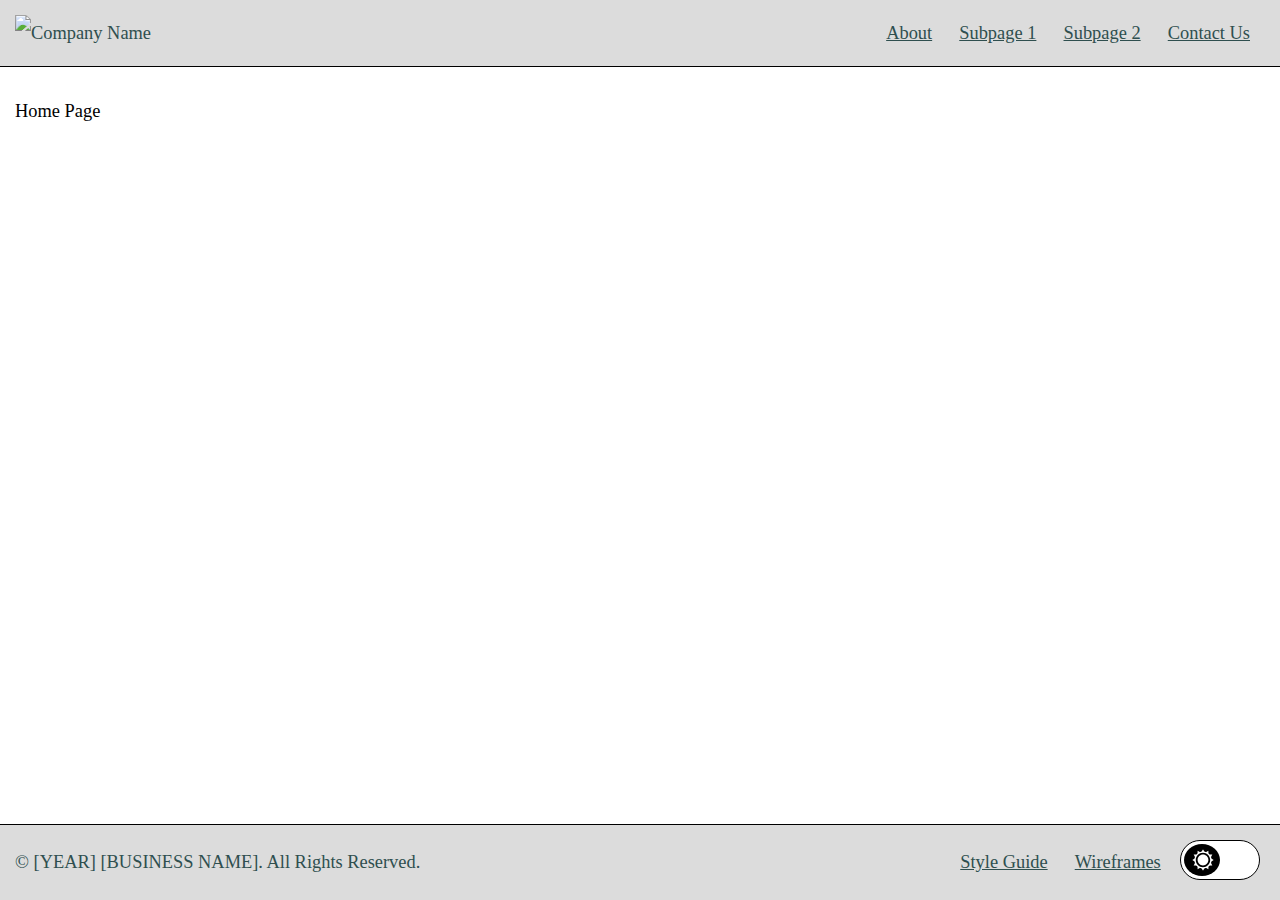
==== source-repo/index.html @ 7fbc9fa3 "added template source files" ====
<!doctype html>
<html lang="en">
<head>
    <meta charset="utf-8">
    <meta name="viewport" content="width=device-width, initial-scale=1.0">
    <title>Home</title>
    <link rel="stylesheet" href="css/normalize.css">
    <link rel="stylesheet" href="css/main.css">
    <script src="js/dark-mode.js"></script>
</head>
<body>
    <header>
        <div id="logo-wrapper">
            <a href="index.html">
                <img src="https://via.placeholder.com/150x100.jpg" id="logo">
            </a>
        </div>
        <div id='company-name'>
            Company Name
        </div>
        <nav>
            <ul>
                <li>
                    <a href="about.html">
                        About
                    </a>
                </li>
                <li>
                    <a href="subpage-1.html">
                        Subpage 1
                    </a>
                </li>
                <li>
                    <a href="subpage-2.html">
                        Subpage 2
                    </a>
                </li>
                <li>
                    <a href="contact-us.html">
                        Contact Us
                    </a>
                </li>
            </ul>
        </nav>
    </header>
    <main>
        <p>
            Home Page
        </p>
    </main>
    <footer>
        <div id="legal">
            &copy; [YEAR] [BUSINESS NAME]. All Rights Reserved.
        </div>
        <nav>
            <ul>
                <li>
                    <a href="style-guide.html">
                        Style Guide
                    </a>
                </li>
                <li>
                    <a href="wireframes.html">
                        Wireframes
                    </a>
                </li>
            </ul>
        </nav>
        <div id="dark-mode">
            <div class="icon" id="sun-icon">
                <svg xmlns="http://www.w3.org/2000/svg" width="24" height="24" viewBox="0 0 24 24"><path d="M22.088 13.126l1.912-1.126-1.912-1.126c-1.021-.602-1.372-1.91-.788-2.942l1.093-1.932-2.22-.02c-1.185-.01-2.143-.968-2.153-2.153l-.02-2.219-1.932 1.093c-1.031.583-2.34.233-2.941-.788l-1.127-1.913-1.127 1.913c-.602 1.021-1.91 1.372-2.941.788l-1.932-1.093-.02 2.219c-.01 1.185-.968 2.143-2.153 2.153l-2.22.02 1.093 1.932c.584 1.032.233 2.34-.788 2.942l-1.912 1.126 1.912 1.126c1.021.602 1.372 1.91.788 2.942l-1.093 1.932 2.22.02c1.185.01 2.143.968 2.153 2.153l.02 2.219 1.932-1.093c1.031-.583 2.34-.233 2.941.788l1.127 1.913 1.127-1.913c.602-1.021 1.91-1.372 2.941-.788l1.932 1.093.02-2.219c.011-1.185.969-2.143 2.153-2.153l2.22-.02-1.093-1.932c-.584-1.031-.234-2.34.788-2.942zm-10.117 6.874c-4.411 0-8-3.589-8-8s3.588-8 8-8 8 3.589 8 8-3.589 8-8 8zm6.029-8c0 3.313-2.687 6-6 6s-6-2.687-6-6 2.687-6 6-6 6 2.687 6 6z"/></svg>
            </div>
            <div id="tgl-wrapper">
                <input class="tgl" id="dark-mode-toggle" type="checkbox"/>
                <label class="tgl-btn" for="dark-mode-toggle"></label>
            </div>
            <div class="icon" id="moon-icon">
                <svg xmlns="http://www.w3.org/2000/svg" width="24" height="24" viewBox="0 0 24 24"><path d="M12 10.999c1.437.438 2.562 1.564 2.999 3.001.44-1.437 1.565-2.562 3.001-3-1.436-.439-2.561-1.563-3.001-3-.437 1.436-1.562 2.561-2.999 2.999zm8.001.001c.958.293 1.707 1.042 2 2.001.291-.959 1.042-1.709 1.999-2.001-.957-.292-1.707-1.042-2-2-.293.958-1.042 1.708-1.999 2zm-1-9c-.437 1.437-1.563 2.562-2.998 3.001 1.438.44 2.561 1.564 3.001 3.002.437-1.438 1.563-2.563 2.996-3.002-1.433-.437-2.559-1.564-2.999-3.001zm-7.001 22c-6.617 0-12-5.383-12-12s5.383-12 12-12c1.894 0 3.63.497 5.37 1.179-2.948.504-9.37 3.266-9.37 10.821 0 7.454 5.917 10.208 9.37 10.821-1.5.846-3.476 1.179-5.37 1.179z"/></svg>
            </div>
        </div>
    </footer>
</body>
</html>
---- source-repo/css/main.css ----
:root {
    /* Settings */
    --spacing: 15px;
    --font-size: 1.15rem;
    /* Normal Colors */
    --background-color: white;
    --alt-background-color: gainsboro;
    --font-color: black;
    --alt-font-color: darkslategray;
    --border-color: black;
    /* Dark Mode Colors */
    --dark-background-color: black;
    --dark-alt-background-color: darkslategray;
    --dark-font-color: white;
    --dark-alt-font-color: gainsboro;
    --dark-border-color: white;
}

html, body {
    margin: 0;
    padding: 0;
    width: 100%;
    height: 100%;
    text-rendering: optimizeLegibility;
}

body {
    display: flex;
    flex-direction: column;
    font-size: 62.5%;
}

header {
    display: grid;
    grid-template-rows: auto;
    grid-template-columns: auto auto 1fr;
    font-size: var(--font-size);
    padding: var(--spacing);
    border-bottom: 1px solid var(--border-color);
    color: var(--alt-font-color);
    background-color: var(--alt-background-color);
}

header div#company-name {
    display: flex;
    grid-column: 2;
    grid-row: 1;
    align-items: center;
    margin-left: auto;
}

header a {
    color: var(--alt-font-color);
}

header nav {
    display: flex;
    align-items: center;
    margin-left: auto;
}

header nav ul {
    margin: 0;
    padding: 0;
    list-style-type: none;
}

header nav ul li {
    display: inline-block;
    padding: 7.5px;
    margin-right: 7.5px;
}

main {
    flex: 1;
    font-size: var(--font-size);
    padding: var(--spacing);
    color: var(--font-color);
    background-color: var(--background-color);
}

footer {
    display: grid;
    grid-template-rows: auto;
    grid-template-columns: auto 1fr auto;
    font-size: var(--font-size);
    border-top: 1px solid var(--border-color);
    padding: var(--spacing);
    color: var(--alt-font-color);
    background-color: var(--alt-background-color);
}

footer a {
    color: var(--alt-font-color);
}

footer #legal {
    grid-row: 1;
    grid-column: 1;
    display: flex;
    align-items: center;
}

footer nav {
    grid-row: 1;
    grid-column: 2;
    display: flex;
    align-items: center;
    margin-left: auto;
}

footer nav ul {
    margin: 0;
    padding: 0;
    list-style-type: none;
}

footer nav ul li {
    display: inline-block;
    padding: 7.5px;
    margin-right: 7.5px;
}

footer #dark-mode {
    grid-row: 1;
    grid-column: 3;
}

footer #dark-mode .icon {
    position: relative;
    display: inline-block;
    z-index: 100;
    pointer-events: none;
}

footer #dark-mode .icon svg path {
    fill: var(--background-color);
}

footer #dark-mode #sun-icon svg {
    transform: scale(0.9);
    position: absolute;
    top: -32px;
    left: 15px;
}

footer #dark-mode #moon-icon svg {
    transform: scale(0.85);
    position: absolute;
    top: -32px;
    right: 15px;
}

footer #dark-mode #tgl-wrapper {
    display: inline-block;
}

footer #dark-mode #tgl-wrapper .tgl {
    display: none;
}

footer #dark-mode #tgl-wrapper .tgl, .tgl:after, .tgl:before, .tgl *, .tgl *:after, .tgl *:before, .tgl + .tgl-btn {
    box-sizing: border-box;
}

footer #dark-mode #tgl-wrapper .tgl::-moz-selection, .tgl:after::-moz-selection, .tgl:before::-moz-selection, .tgl *::-moz-selection, .tgl *:after::-moz-selection, .tgl *:before::-moz-selection, .tgl + .tgl-btn::-moz-selection {
    background: none;
}

footer #dark-mode #tgl-wrapper .tgl::selection, .tgl:after::selection, .tgl:before::selection, .tgl *::selection, .tgl *:after::selection, .tgl *:before::selection, .tgl + .tgl-btn::selection {
    background: none;
}

footer #dark-mode #tgl-wrapper .tgl + .tgl-btn {
    outline: 0;
    display: block;
    width: 80px;
    height: 40px;
    position: relative;
    cursor: pointer;
    -webkit-user-select: none;
    -moz-user-select: none;
    -ms-user-select: none;
    user-select: none;
    background-color: var(--background-color);
    border: 1px solid var(--border-color);
    border-radius: 30px;
    padding: 3px;
    transition: all 0.4s ease;
}

footer #dark-mode #tgl-wrapper .tgl + .tgl-btn:after, .tgl + .tgl-btn:before {
    position: relative;
    display: block;
    content: "";
    width: 50%;
    height: 100%;
}

footer #dark-mode #tgl-wrapper .tgl + .tgl-btn:after {
    left: 0;
    border-radius: 50%;
    background-color: var(--border-color);
    transition: all 0.2s ease;
}

footer #dark-mode #tgl-wrapper .tgl + .tgl-btn:before {
    display: none;
    transition: all 0.2s ease;
}

footer #dark-mode #tgl-wrapper .tgl:checked + .tgl-btn:after {
    left: 50%;
    transition: all 0.2s ease;
}

/*===========================================*\
  APPLY DARK MODE COLORS WHEN DARK MODE IS ON 
\*===========================================*/

body.dark-mode header {
    border-bottom: 1px solid var(--dark-border-color);
    color: var(--dark-alt-font-color);
    background-color: var(--dark-alt-background-color);
}

body.dark-mode header a {
    color: var(--dark-alt-font-color);
}

body.dark-mode main {
    color: var(--dark-font-color);
    background-color: var(--dark-background-color);
}

body.dark-mode footer {
    border-top: 1px solid var(--dark-border-color);
    color: var(--dark-alt-font-color);
    background-color: var(--dark-alt-background-color);
}

body.dark-mode footer a {
    color: var(--dark-alt-font-color);
}

body.dark-mode footer #dark-mode .icon svg path {
    fill: var(--dark-background-color);
}

body.dark-mode footer #dark-mode #tgl-wrapper .tgl + .tgl-btn {
    background-color: var(--dark-background-color);
    border: 1px solid var(--dark-border-color);
}

body.dark-mode footer #dark-mode #tgl-wrapper .tgl + .tgl-btn:after {
    background-color: var(--dark-border-color);
}
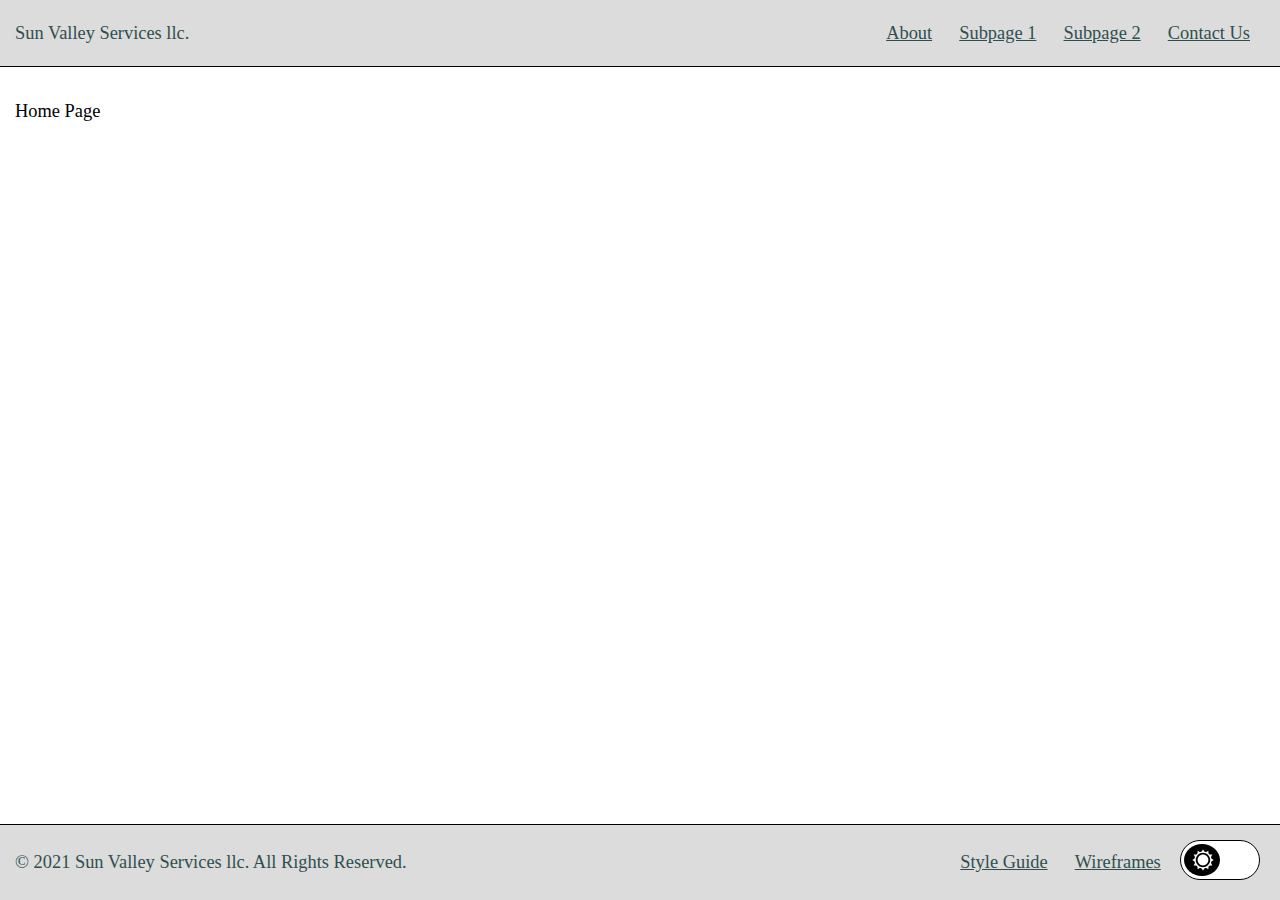
==== commit bfe0f54f: "Adding company logo to assets" ====
--- a/source-repo/index.html
+++ b/source-repo/index.html
@@ -12,11 +12,11 @@
     <header>
         <div id="logo-wrapper">
             <a href="index.html">
-                <img src="https://via.placeholder.com/150x100.jpg" id="logo">
+                <img src="" id="logo">
             </a>
         </div>
         <div id='company-name'>
-            Company Name
+            Sun Valley Services llc.
         </div>
         <nav>
             <ul>
@@ -50,7 +50,7 @@
     </main>
     <footer>
         <div id="legal">
-            &copy; [YEAR] [BUSINESS NAME]. All Rights Reserved.
+            &copy; 2021 Sun Valley Services llc. All Rights Reserved.
         </div>
         <nav>
             <ul>
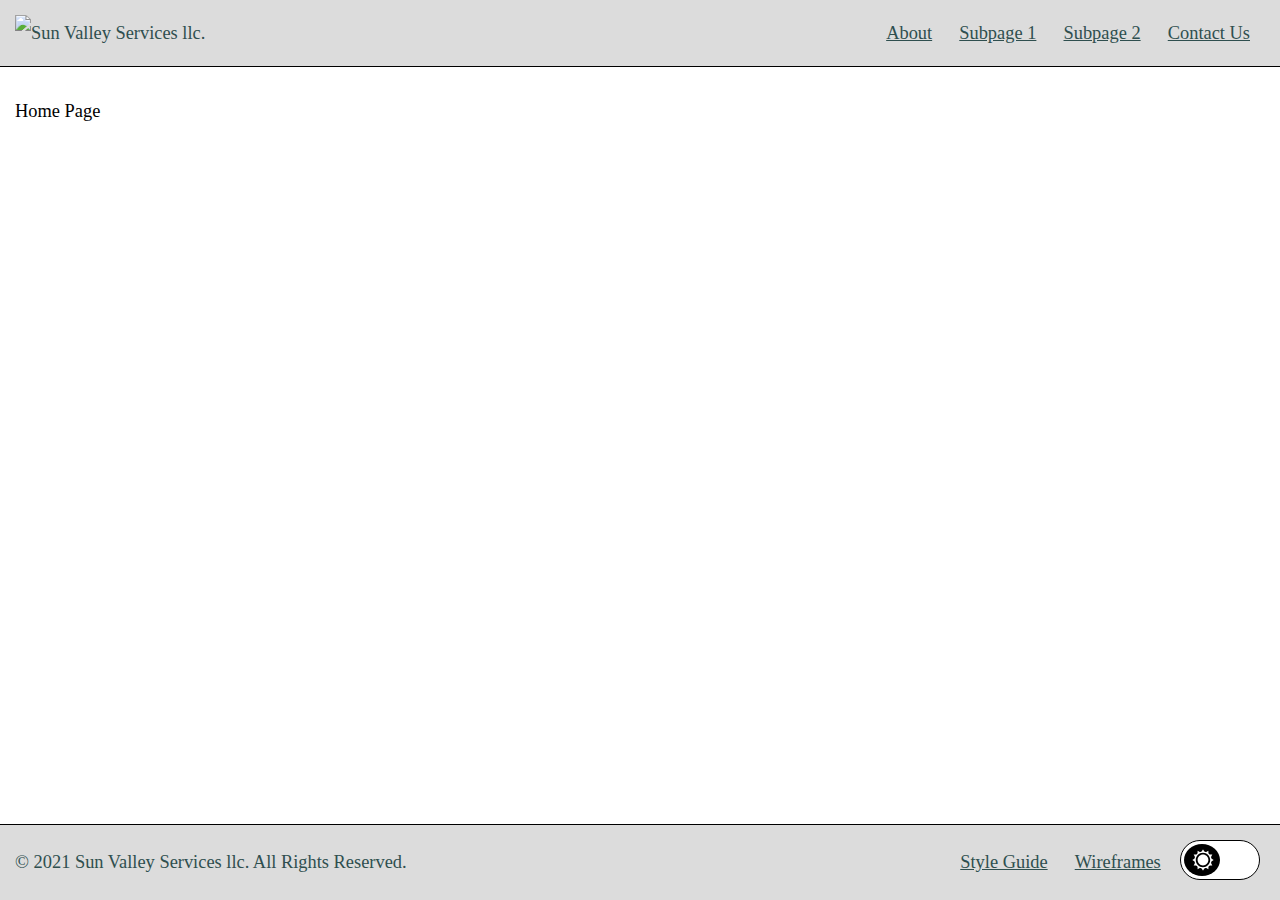
==== commit 61804249: "adding logo to home page" ====
--- a/source-repo/index.html
+++ b/source-repo/index.html
@@ -12,7 +12,7 @@
     <header>
         <div id="logo-wrapper">
             <a href="index.html">
-                <img src="" id="logo">
+                <img src="https://github.com/jvocana/vocana-wdd-130/blob/dev/source-repo/assets/SunValleyServices_Logo.png?raw=true" id="logo">
             </a>
         </div>
         <div id='company-name'>
--- a/source-repo/css/main.css
+++ b/source-repo/css/main.css
@@ -49,6 +49,11 @@
     margin-left: auto;
 }
 
+header div#logo-wrapper img {
+    height: 100px;
+    width: auto;
+}
+
 header a {
     color: var(--alt-font-color);
 }
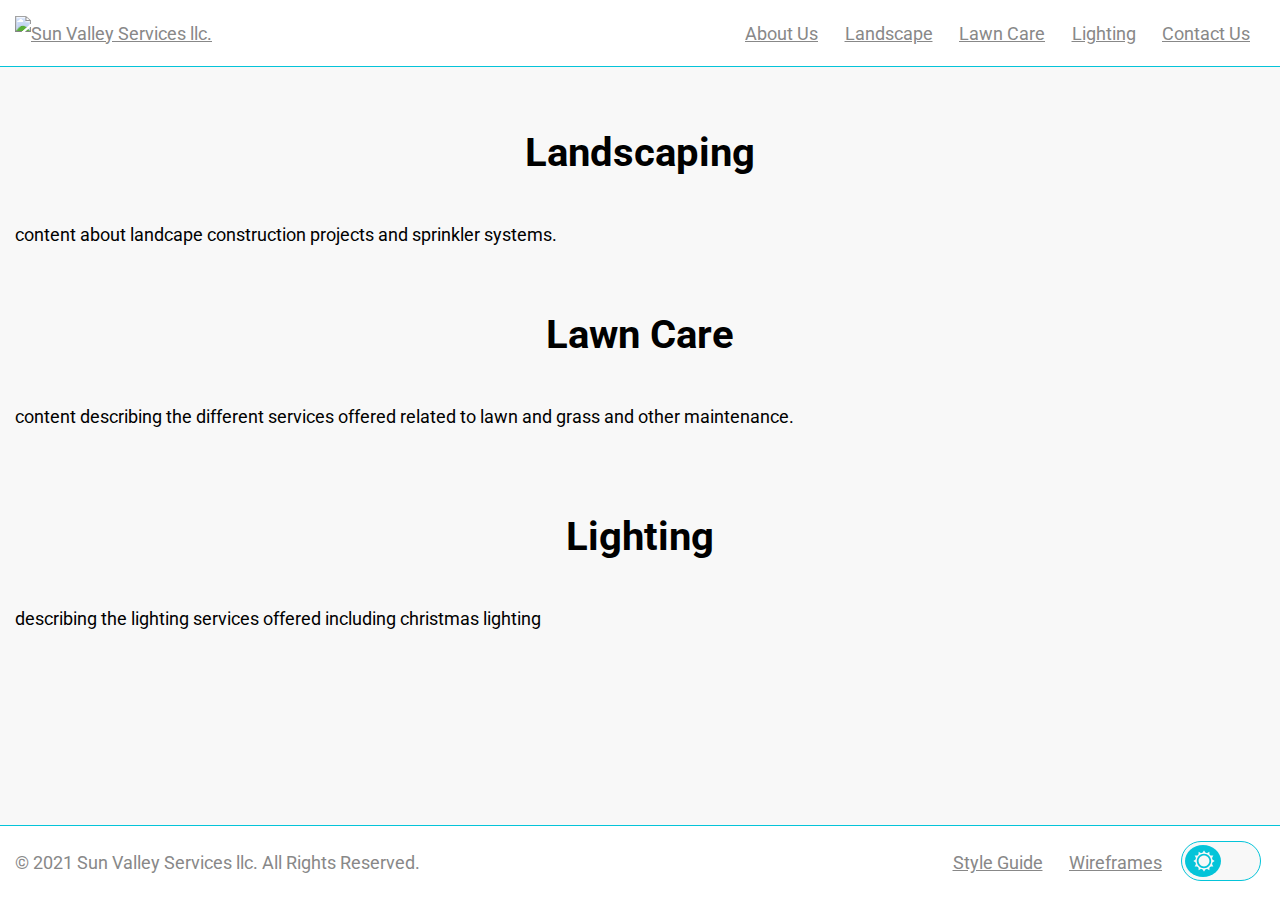
==== commit 506a8e50: "adding content and assets for the homepage" ====
--- a/source-repo/index.html
+++ b/source-repo/index.html
@@ -4,6 +4,9 @@
     <meta charset="utf-8">
     <meta name="viewport" content="width=device-width, initial-scale=1.0">
     <title>Home</title>
+    <link rel="preconnect" href="https://fonts.gstatic.com">
+    <!-- YOU WILL EDIT THE CODE BELOW TO LOAD YOUR FONTS -->
+    <link href="https://fonts.googleapis.com/css2?family=Roboto:wght@100&display=swap" rel="stylesheet">        <link href="https://fonts.googleapis.com/css2?family=Roboto:wght@100;400&display=swap" rel="stylesheet">
     <link rel="stylesheet" href="css/normalize.css">
     <link rel="stylesheet" href="css/main.css">
     <script src="js/dark-mode.js"></script>
@@ -12,27 +15,34 @@
     <header>
         <div id="logo-wrapper">
             <a href="index.html">
-                <img src="https://github.com/jvocana/vocana-wdd-130/blob/dev/source-repo/assets/SunValleyServices_Logo.png?raw=true" id="logo">
+                <img src="https://github.com/jvocana/vocana-wdd-130/blob/dev/source-repo/assets/sunvalleylogo.png?raw=true" id="logo">
             </a>
         </div>
         <div id='company-name'>
-            Sun Valley Services llc.
+            <a href='index.html'>
+                Sun Valley Services llc.
+            </a>
         </div>
         <nav>
             <ul>
                 <li>
                     <a href="about.html">
-                        About
+                        About Us
                     </a>
                 </li>
                 <li>
-                    <a href="subpage-1.html">
-                        Subpage 1
+                    <a href="landscape.html">
+                        Landscape 
                     </a>
                 </li>
                 <li>
-                    <a href="subpage-2.html">
-                        Subpage 2
+                    <a href="lawn-care.html">
+                        Lawn Care 
+                    </a>
+                </li>
+                <li>
+                    <a href='lighting.html'>
+                        Lighting
                     </a>
                 </li>
                 <li>
@@ -44,9 +54,53 @@
         </nav>
     </header>
     <main>
-        <p>
-            Home Page
-        </p>
+        <body>
+            <section class='bannerwrapper'>
+                <img href=''>
+            </section>
+            <section class='landscaping'>
+                <div id='landscaping'>
+                    <h1>
+                        Landscaping
+                    </h1>
+                    <p>
+                        content about landcape construction projects and sprinkler systems.
+                    </p>
+                </div>
+                <div id='landscapeimg'>
+                    <img href='assets/home/landscape-job.jpeg'>
+                </div>
+            </section>
+            <section class='lawncare'>
+                <div id='lawncare'>
+                    <h1>
+                        Lawn Care
+                    </h1>
+                    <p>
+                        content describing the different services offered related to lawn and grass and other maintenance.
+                    </p>
+                </div>
+                <div id='lawncareimg'>
+                    <img href=''>
+                </div>
+            </section>
+            <section class='lighting'>
+                <div id='lightingimg'>
+                    <img href=''>
+                </div>
+                <div id='lighting'>
+                    <h1>
+                        Lighting
+                    </h1>
+                    <p>
+                        describing the lighting services offered including christmas lighting
+                    </p>
+                </div>
+            </section>
+            <section class='staffimg'>
+                <img href=''>
+            </section>
+        </body>
     </main>
     <footer>
         <div id="legal">
--- a/source-repo/css/main.css
+++ b/source-repo/css/main.css
@@ -3,17 +3,18 @@
     --spacing: 15px;
     --font-size: 1.15rem;
     /* Normal Colors */
-    --background-color: white;
-    --alt-background-color: gainsboro;
+    --background-color: rgb(248, 248, 248);
+    --alt-background-color: white;
     --font-color: black;
-    --alt-font-color: darkslategray;
-    --border-color: black;
+    --alt-font-color: rgb(136, 136, 136);
+    --border-color: #04C4D9;
     /* Dark Mode Colors */
-    --dark-background-color: black;
-    --dark-alt-background-color: darkslategray;
+    --dark-background-color: rgb(59, 59, 59);
+    --dark-alt-background-color:black ;
     --dark-font-color: white;
     --dark-alt-font-color: gainsboro;
-    --dark-border-color: white;
+    --dark-border-color: #04C4D9;
+   
 }
 
 html, body {
@@ -28,6 +29,34 @@
     display: flex;
     flex-direction: column;
     font-size: 62.5%;
+    font-family: 'Roboto', sans-serif;
+}
+
+body h1 {
+    margin-bottom: 3rem;
+    font-size: 2.5rem;
+    text-decoration: none;
+    text-align: center;
+    font-family: 'Roboto', sans-serif; /* EDIT */
+}
+
+body h2 {
+    font-size: 1.75rem;
+    font-family: 'Roboto', sans-serif; /* EDIT */
+}
+
+body button {
+    font-size: 1.15rem;
+    padding: 0.75rem 1.5rem;
+    color: var(--primary-color);
+    border: 1px solid var(--primary-color);
+    background-color: var(--alt-background-color);
+    cursor: pointer;
+    font-family: 'CedaRoboto', sans-serif; /* EDIT */
+}
+
+body button:hover {
+    background-color: var(--background-color);
 }
 
 header {
@@ -50,7 +79,7 @@
 }
 
 header div#logo-wrapper img {
-    height: 100px;
+    height: 78px;
     width: auto;
 }
 
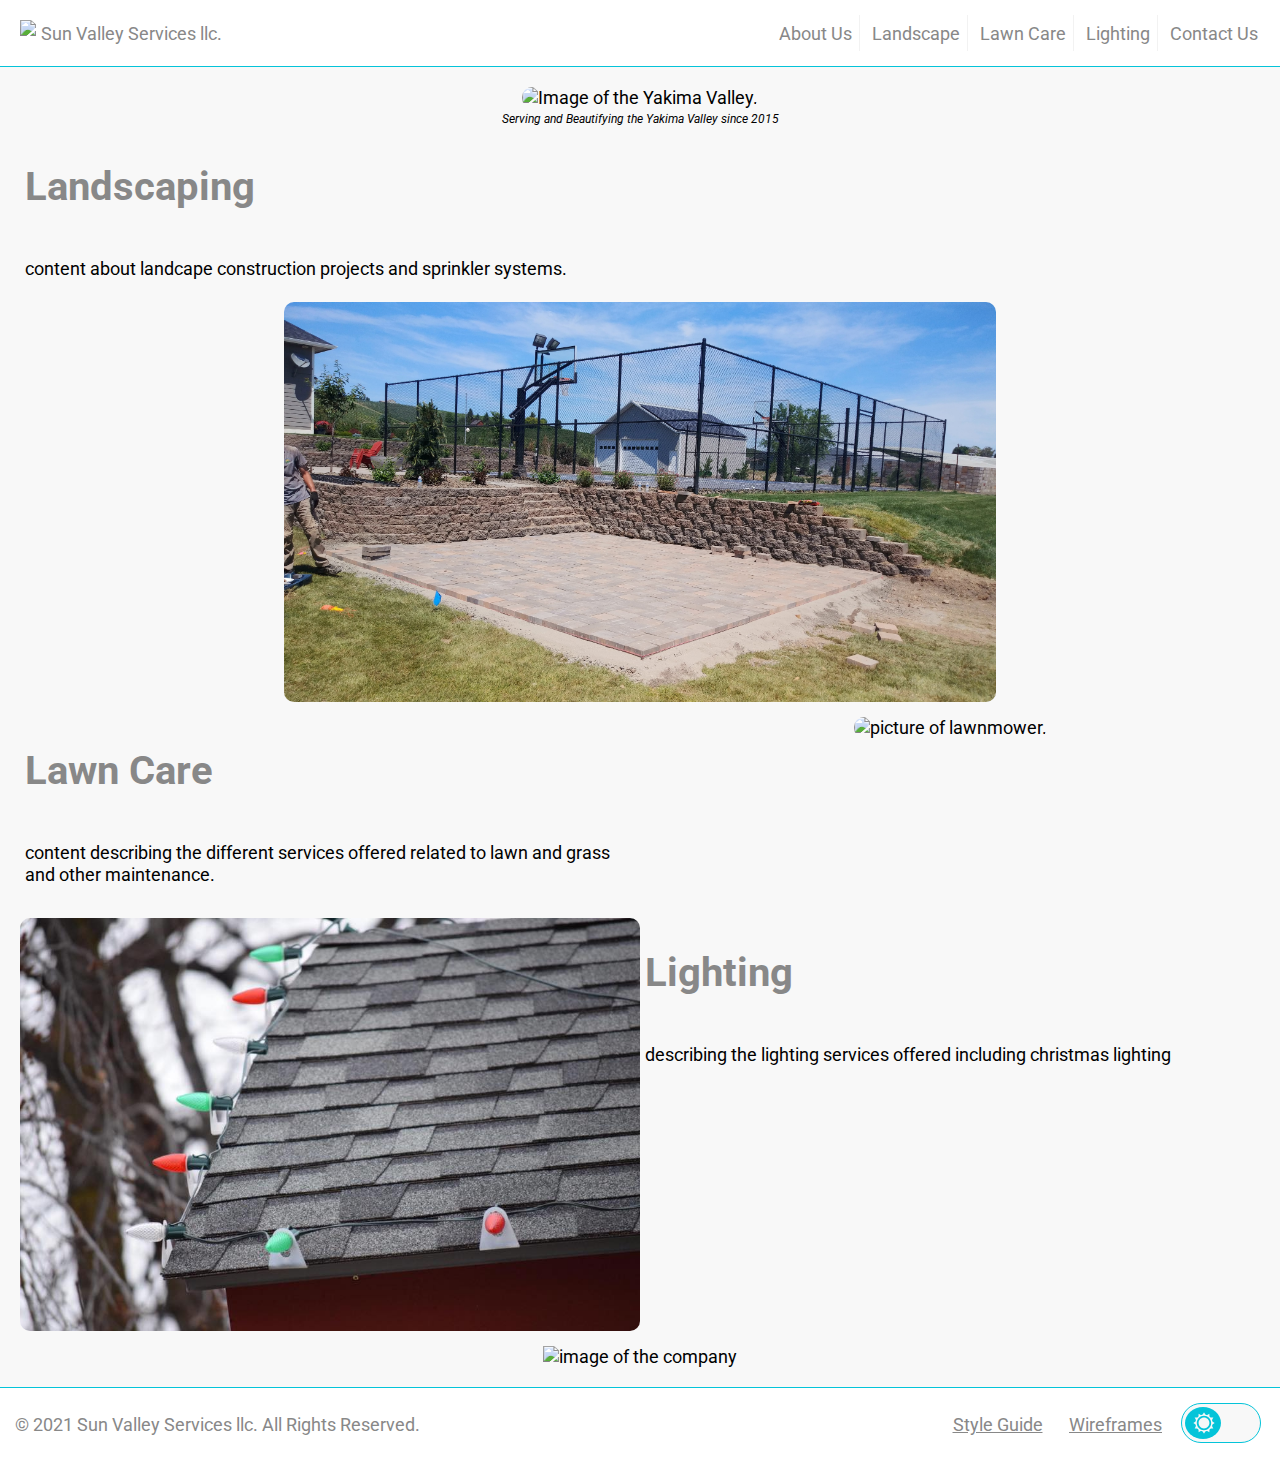
==== commit 5f51bf01: "working on homepage layout and styling" ====
--- a/source-repo/index.html
+++ b/source-repo/index.html
@@ -5,7 +5,7 @@
     <meta name="viewport" content="width=device-width, initial-scale=1.0">
     <title>Home</title>
     <link rel="preconnect" href="https://fonts.gstatic.com">
-    <!-- YOU WILL EDIT THE CODE BELOW TO LOAD YOUR FONTS -->
+   
     <link href="https://fonts.googleapis.com/css2?family=Roboto:wght@100&display=swap" rel="stylesheet">        <link href="https://fonts.googleapis.com/css2?family=Roboto:wght@100;400&display=swap" rel="stylesheet">
     <link rel="stylesheet" href="css/normalize.css">
     <link rel="stylesheet" href="css/main.css">
@@ -45,7 +45,7 @@
                         Lighting
                     </a>
                 </li>
-                <li>
+                <li id='contact-us'>
                     <a href="contact-us.html">
                         Contact Us
                     </a>
@@ -56,41 +56,51 @@
     <main>
         <body>
             <section class='bannerwrapper'>
-                <img href=''>
+                <img src='assets/home/yakima-valley.jpeg' alt='Image of the Yakima Valley.'>
+                
             </section>
+            <em id='serve'>
+                Serving and Beautifying the Yakima Valley since 2015
+            </em>
             <section class='landscaping'>
                 <div id='landscaping'>
                     <h1>
-                        Landscaping
+                        <a href='landscape.html'>
+                            Landscaping
+                        </a>
                     </h1>
                     <p>
                         content about landcape construction projects and sprinkler systems.
                     </p>
                 </div>
                 <div id='landscapeimg'>
-                    <img href='assets/home/landscape-job.jpeg'>
+                    <img src='assets/home/paver-after.jpg' alt='picture of a near finished paver patio'>
                 </div>
             </section>
             <section class='lawncare'>
                 <div id='lawncare'>
                     <h1>
-                        Lawn Care
+                        <a href='lawn-care.html'>
+                            Lawn Care
+                        </a>
                     </h1>
                     <p>
                         content describing the different services offered related to lawn and grass and other maintenance.
                     </p>
                 </div>
                 <div id='lawncareimg'>
-                    <img href=''>
+                    <img src='assets/home/lawnmower.jpeg' alt='picture of lawnmower.'>
                 </div>
             </section>
             <section class='lighting'>
                 <div id='lightingimg'>
-                    <img href=''>
+                    <img src='assets/home/christmas-lights.jpg' alt='picture of christmas lights on a roof.'>
                 </div>
                 <div id='lighting'>
                     <h1>
-                        Lighting
+                        <a href='lighting.html'>
+                            Lighting
+                        </a>
                     </h1>
                     <p>
                         describing the lighting services offered including christmas lighting
@@ -98,7 +108,7 @@
                 </div>
             </section>
             <section class='staffimg'>
-                <img href=''>
+                <img src='' alt='image of the company'>
             </section>
         </body>
     </main>
--- a/source-repo/css/main.css
+++ b/source-repo/css/main.css
@@ -18,8 +18,8 @@
 }
 
 html, body {
-    margin: 0;
-    padding: 0;
+    margin: 0px;
+    padding: 0px;
     width: 100%;
     height: 100%;
     text-rendering: optimizeLegibility;
@@ -68,6 +68,8 @@
     border-bottom: 1px solid var(--border-color);
     color: var(--alt-font-color);
     background-color: var(--alt-background-color);
+    
+    
 }
 
 header div#company-name {
@@ -76,33 +78,51 @@
     grid-row: 1;
     align-items: center;
     margin-left: auto;
+    
 }
 
 header div#logo-wrapper img {
     height: 78px;
     width: auto;
+    padding: 5px;
 }
 
 header a {
     color: var(--alt-font-color);
+    text-decoration: none;
+}
+
+header a:hover {
+    color:#04C4D9;
 }
 
 header nav {
     display: flex;
     align-items: center;
     margin-left: auto;
+   
 }
 
 header nav ul {
     margin: 0;
     padding: 0;
     list-style-type: none;
+    
 }
 
 header nav ul li {
     display: inline-block;
     padding: 7.5px;
-    margin-right: 7.5px;
+    margin-right: 0px;
+    margin-left: 0px;
+    border: 0px solid;
+    border-right-width: 1px;
+    border-color: rgba(0,0,0,.05);
+    
+}
+
+header nav ul li#contact-us {
+    border-right-width: 0px;
 }
 
 main {
@@ -112,6 +132,101 @@
     color: var(--font-color);
     background-color: var(--background-color);
 }
+
+/* index page css */
+body section {
+    padding: 5px;
+    text-align: center;
+}
+body section h1 a {
+    color: var(--alt-font-color);
+    text-decoration: none;
+}
+body section h1 a:hover {
+    color:#04C4D9;
+}
+/* banner image css */
+body section.bannerwrapper {
+    text-align: center;
+}
+body section.bannerwrapper img{
+    width: 80%;
+    border: 0px solid;
+    border-radius: 10px;
+}
+body em {
+    display:grid;
+    text-align: center;
+    font-size: 12px;
+}
+/* css for landscaping section */
+body section.landscaping div#landscaping {
+    text-align: left;
+    padding: 5px;
+}
+body section.landscaping div#landscaping h1 {
+    text-align: left;
+}
+body section.landscaping div#landscapeimg {
+    text-align: center;
+}
+body section.landscaping div#landscapeimg img {
+    width:auto;
+    height:400px;
+    border: 0px solid;
+    border-radius: 10px; 
+}
+
+/* css for lawn care section */
+body section.lawncare {
+    display: grid;
+    grid-template-columns: 1fr 1fr;
+}
+body section.lawncare div#lawncare {
+    grid-column: 1;
+    text-align: left;
+    padding: 5px;
+}
+
+body section.lawncare div#lawncare h1 {
+    text-align: left;
+}
+body section.lawncare div#lawncareimg {
+    grid-column: 2;
+    text-align: center;
+}
+body section.lawncare div#lawncareimg img {
+    width: 100%;
+    height: auto;
+    border: 0px solid;
+    border-radius: 10px;
+}
+/* css for lighting section */
+body section.lighting {
+    display: grid;
+    grid-template-columns: 1fr 1fr;
+}
+body section.lighting div#lighting {
+    grid-column: 2;
+    text-align: left;
+    padding: 5px;
+}
+body section.lighting div#lighting h1 {
+    text-align: left;
+}
+body section.lighting div#lightingimg {
+    grid-column: 1;
+    text-align: center;
+    
+    
+}
+body section.lighting div#lightingimg img {
+    width: 100%;
+    height: auto;
+    border: 0px solid;
+    border-radius: 10px;
+}
+/* end of index css */
 
 footer {
     display: grid;
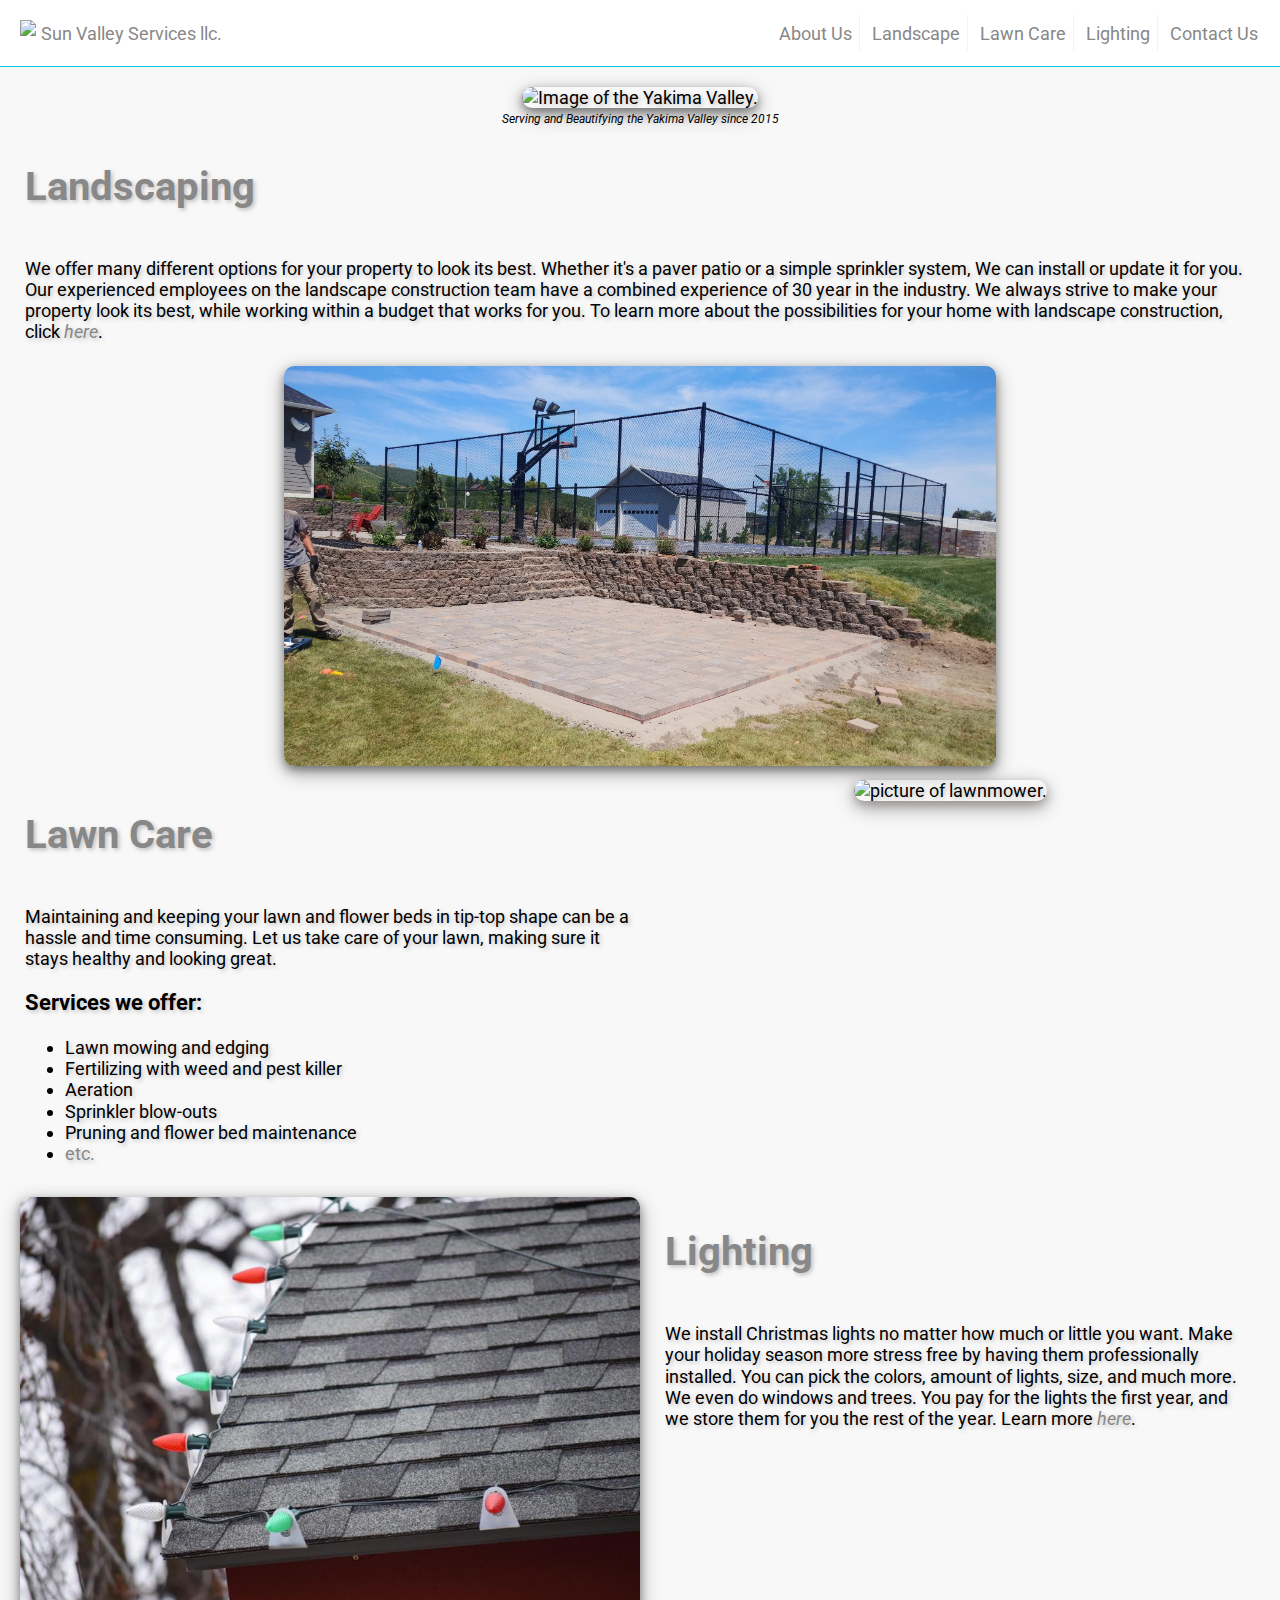
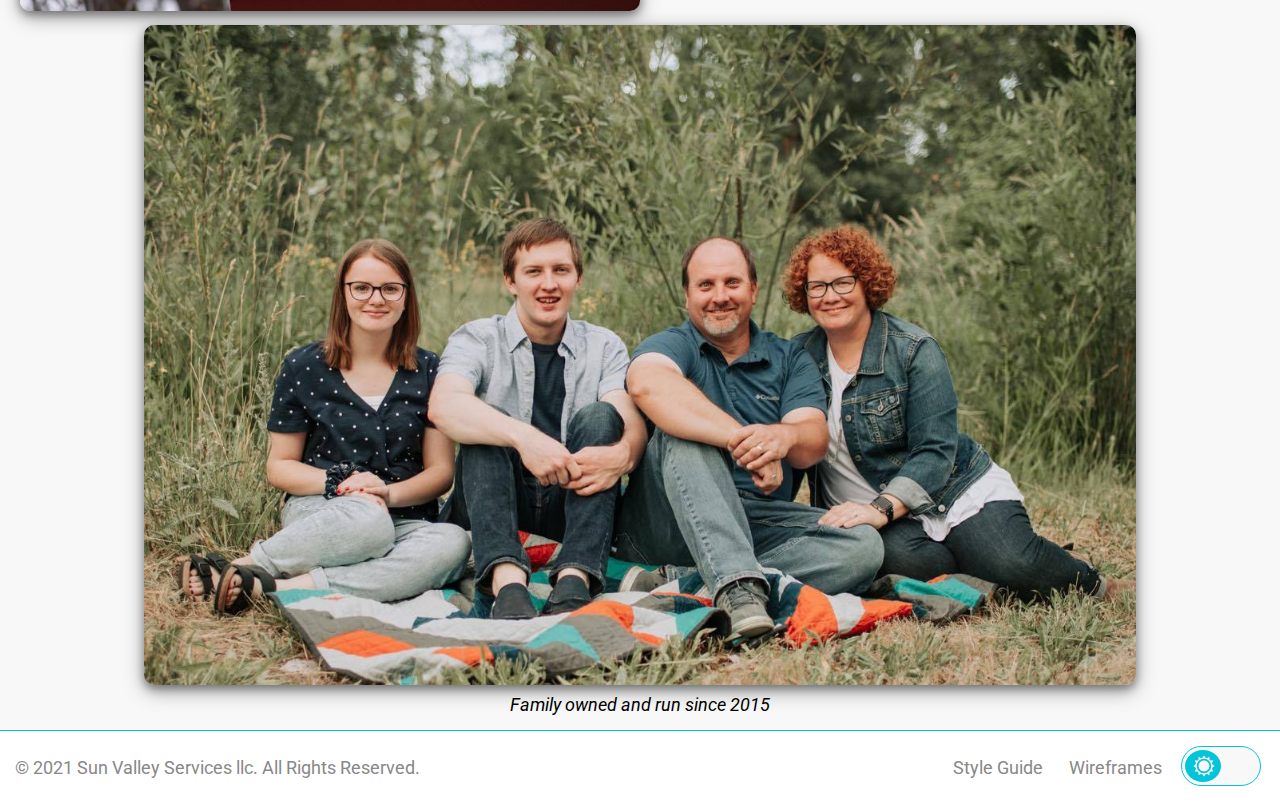
==== commit c48844e4: "finishing styles and adding content on index.html" ====
--- a/source-repo/index.html
+++ b/source-repo/index.html
@@ -70,7 +70,10 @@
                         </a>
                     </h1>
                     <p>
-                        content about landcape construction projects and sprinkler systems.
+                        We offer many different options for your property to look its best. Whether it's a paver patio or a simple 
+                        sprinkler system, We can install or update it for you. Our experienced employees on the landscape construction team have a combined experience
+                        of 30 year in the industry. We always strive to make your property look its best, while working within a budget that works for you.
+                        To learn more about the possibilities for your home with landscape construction, click <a href='landscape.html'><em>here</em></a>.
                     </p>
                 </div>
                 <div id='landscapeimg'>
@@ -85,8 +88,27 @@
                         </a>
                     </h1>
                     <p>
-                        content describing the different services offered related to lawn and grass and other maintenance.
+                        Maintaining and keeping your lawn and flower beds in tip-top shape can be a hassle and time consuming. Let us take care of your lawn, making sure it stays healthy and looking great.
                     </p>
+                    <h3>Services we offer:</h3>
+                    <ul>
+                        <li>
+                            Lawn mowing and edging
+                        </li>
+                        <li>
+                            Fertilizing with weed and pest killer
+                        </li>
+                        <li>
+                            Aeration
+                        </li>
+                        <li>
+                            Sprinkler blow-outs
+                        </li>
+                        <li>
+                            Pruning and flower bed maintenance
+                        </li>
+                        <li><a href='lawn-care.html'>etc.</a></li>
+                    </ul>
                 </div>
                 <div id='lawncareimg'>
                     <img src='assets/home/lawnmower.jpeg' alt='picture of lawnmower.'>
@@ -103,13 +125,19 @@
                         </a>
                     </h1>
                     <p>
-                        describing the lighting services offered including christmas lighting
+                        We install Christmas lights no matter how much or little you want. Make your holiday season 
+                        more stress free by having them professionally installed. You can pick the colors, amount of lights, size, and much more.
+                        We even do windows and trees. You pay for the lights the first year, and we store them for you the rest of the year. 
+                        Learn more <a href='lighting.html'><em>here</em></a>.
                     </p>
                 </div>
             </section>
-            <section class='staffimg'>
-                <img src='' alt='image of the company'>
+            <section class='family'>
+                <img src='assets/home/family-picture.jpg' alt='image of the owners family'>
             </section>
+            <div class='family'>
+                </a><em>Family owned and run since 2015</em>
+            </div>
         </body>
     </main>
     <footer>
--- a/source-repo/css/main.css
+++ b/source-repo/css/main.css
@@ -37,12 +37,12 @@
     font-size: 2.5rem;
     text-decoration: none;
     text-align: center;
-    font-family: 'Roboto', sans-serif; /* EDIT */
+    font-family: 'Roboto', sans-serif; 
 }
 
 body h2 {
     font-size: 1.75rem;
-    font-family: 'Roboto', sans-serif; /* EDIT */
+    font-family: 'Roboto', sans-serif;
 }
 
 body button {
@@ -52,12 +52,13 @@
     border: 1px solid var(--primary-color);
     background-color: var(--alt-background-color);
     cursor: pointer;
-    font-family: 'CedaRoboto', sans-serif; /* EDIT */
+    font-family: 'CedaRoboto', sans-serif; 
 }
 
 body button:hover {
     background-color: var(--background-color);
 }
+
 
 header {
     display: grid;
@@ -95,6 +96,9 @@
 header a:hover {
     color:#04C4D9;
 }
+body.dark-mode header a:hover {
+    color:#04C4D9;
+}
 
 header nav {
     display: flex;
@@ -119,6 +123,16 @@
     border-right-width: 1px;
     border-color: rgba(0,0,0,.05);
     
+}
+
+body.dark-mode header nav ul li {
+    display: inline-block;
+    padding: 7.5px;
+    margin-right: 0px;
+    margin-left: 0px;
+    border: 0px solid;
+    border-right-width: 1px;
+    border-color: rgb(201, 201, 201);
 }
 
 header nav ul li#contact-us {
@@ -137,6 +151,12 @@
 body section {
     padding: 5px;
     text-align: center;
+    text-shadow: 2px 2px 4px #c0bfbf;
+}
+body.dark-mode section {
+    padding: 5px;
+    text-align: center;
+    text-shadow: 2px 2px 4px #000000;
 }
 body section h1 a {
     color: var(--alt-font-color);
@@ -153,16 +173,26 @@
     width: 80%;
     border: 0px solid;
     border-radius: 10px;
-}
-body em {
+    box-shadow: 0 4px 8px 0 rgba(0, 0, 0, 0.356), 0 6px 20px 0 rgba(0, 0, 0, 0.356);
+    text-align: center;
+}
+body em#serve {
     display:grid;
     text-align: center;
     font-size: 12px;
+}
+body a {
+    text-decoration: none;
+    color: var(--alt-font-color);
+}
+body a:hover {
+    color:#04C4D9;
 }
 /* css for landscaping section */
 body section.landscaping div#landscaping {
     text-align: left;
     padding: 5px;
+    
 }
 body section.landscaping div#landscaping h1 {
     text-align: left;
@@ -175,6 +205,8 @@
     height:400px;
     border: 0px solid;
     border-radius: 10px; 
+    box-shadow: 0 4px 8px 0 rgba(0, 0, 0, 0.356), 0 6px 20px 0 rgba(0, 0, 0, 0.356);
+    text-align: center;
 }
 
 /* css for lawn care section */
@@ -200,6 +232,8 @@
     height: auto;
     border: 0px solid;
     border-radius: 10px;
+    box-shadow: 0 4px 8px 0 rgba(102, 75, 75, 0.356), 0 6px 20px 0 rgba(0, 0, 0, 0.356);
+    text-align: center;
 }
 /* css for lighting section */
 body section.lighting {
@@ -210,6 +244,7 @@
     grid-column: 2;
     text-align: left;
     padding: 5px;
+    margin-left: 20px;
 }
 body section.lighting div#lighting h1 {
     text-align: left;
@@ -225,6 +260,20 @@
     height: auto;
     border: 0px solid;
     border-radius: 10px;
+    box-shadow: 0 4px 8px 0 rgba(0, 0, 0, 0.356), 0 6px 20px 0 rgba(0, 0, 0, 0.356);
+    text-align: center;
+}
+body div.family em {
+    display: grid;
+    text-align: center;
+}
+body section.family img {
+    width: 80%;
+    height: auto;
+    border: 0px solid;
+    border-radius: 10px;
+    box-shadow: 0 4px 8px 0 rgba(0, 0, 0, 0.356), 0 6px 20px 0 rgba(0, 0, 0, 0.356);
+    text-align: center;
 }
 /* end of index css */
 
@@ -375,11 +424,14 @@
 
 body.dark-mode header a {
     color: var(--dark-alt-font-color);
+    
 }
 
 body.dark-mode main {
     color: var(--dark-font-color);
     background-color: var(--dark-background-color);
+    box-shadow: 0 4px 8px 0 rgba(0, 0, 0, 0.767), 0 6px 20px 0 rgba(0, 0, 0, 0.76);
+    text-align: center;
 }
 
 body.dark-mode footer {
